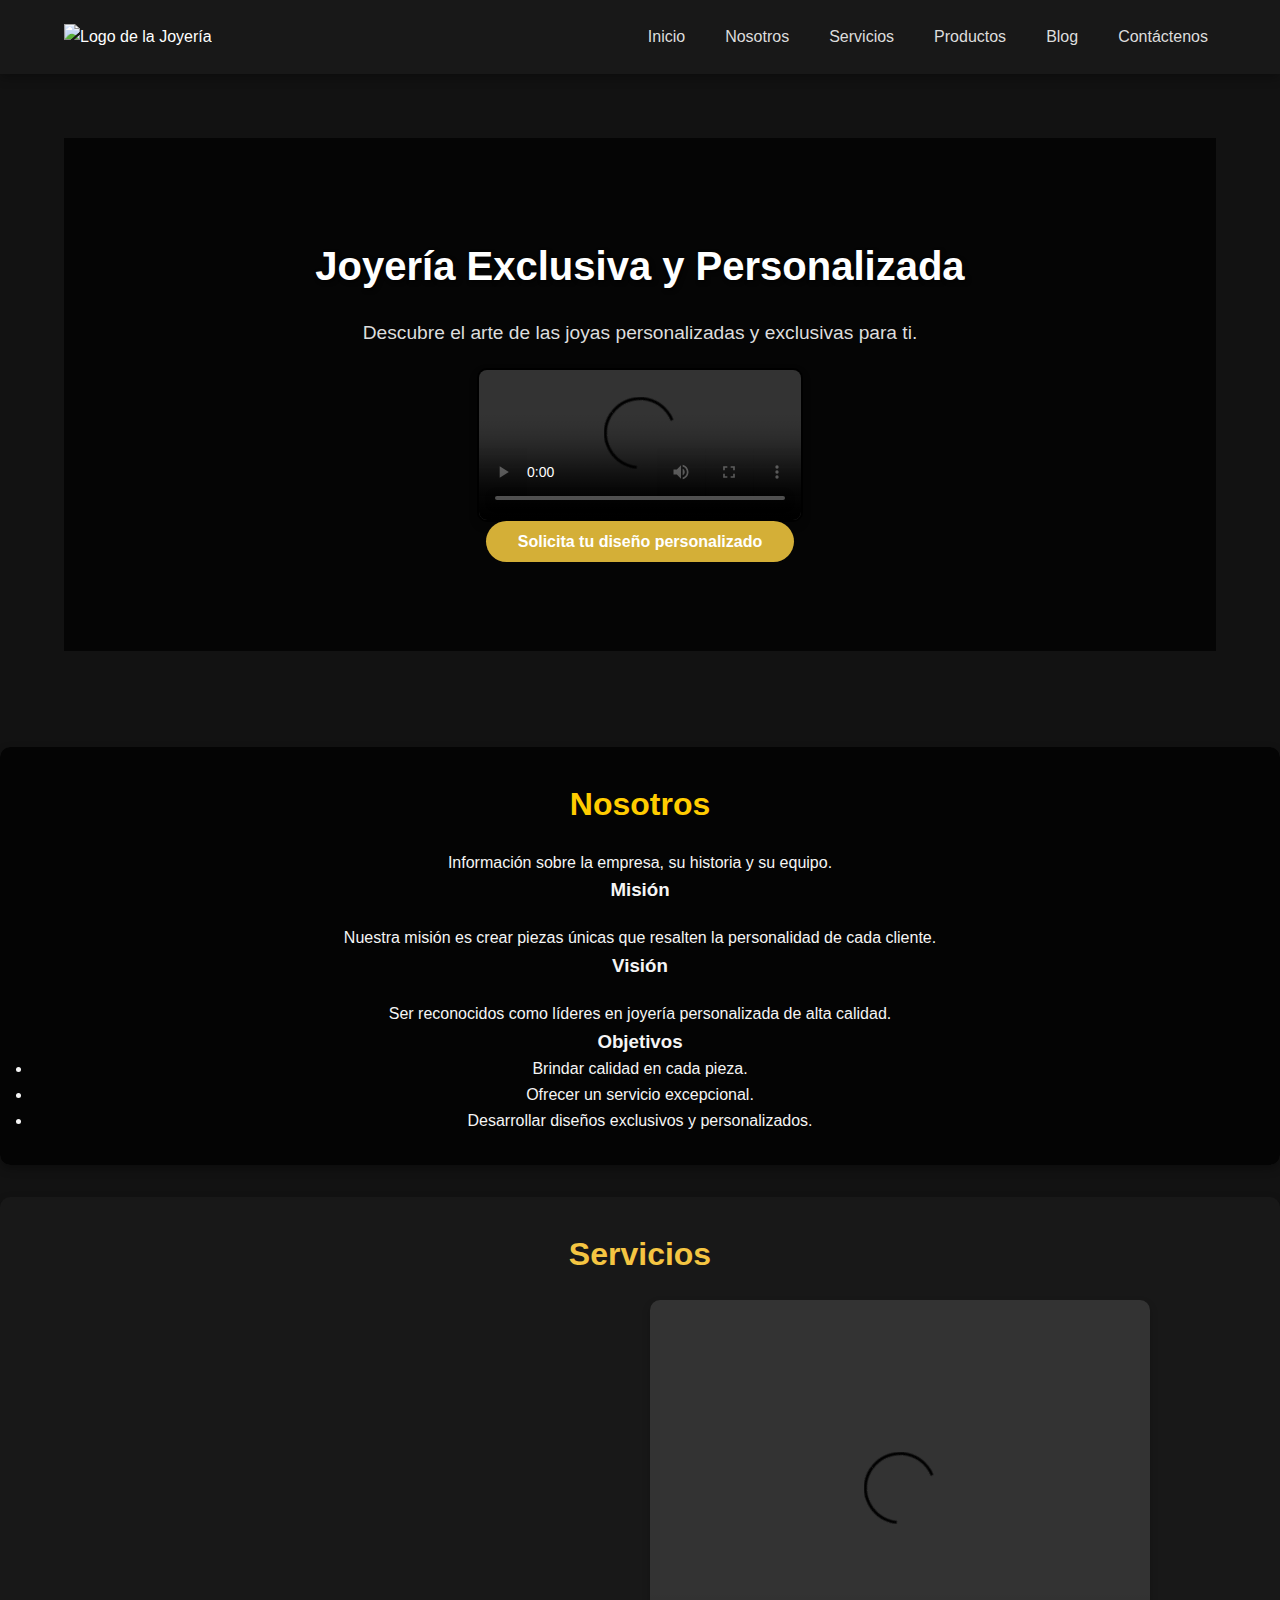
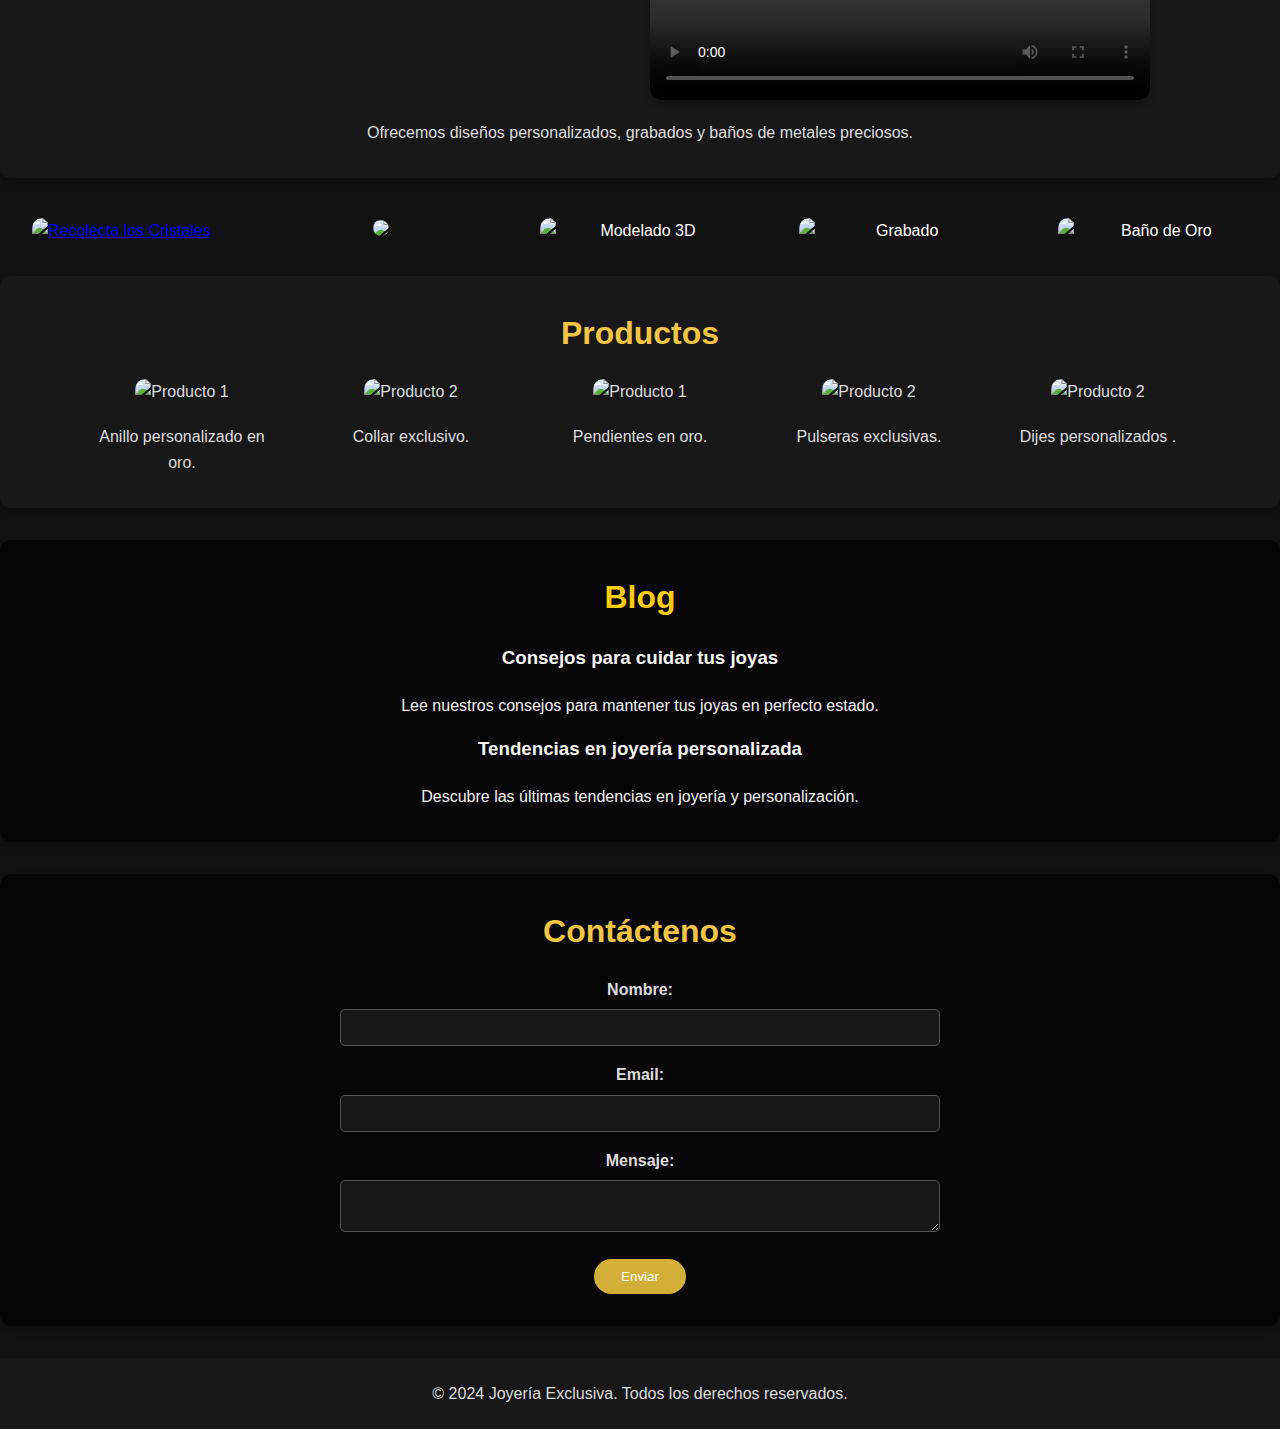
==== index.html @ bfaf9163 "Initial commit" ====
<!DOCTYPE html>
<html lang="es">
<head>
    <meta charset="UTF-8">
    <meta name="viewport" content="width=device-width, initial-scale=1.0">
    <title>Joyería Exclusiva</title>
    <link rel="stylesheet" href="styles.css">
</head>
<body>
    <!-- Encabezado -->
    <header>
        <div class="logo">
            <img src="/img/R1.png" alt="Logo de la Joyería">
        </div>
        <!-- Menú de Navegación -->
        <nav>
            <ul>
                <li><a href="#inicio">Inicio</a></li>
                <li><a href="#nosotros">Nosotros</a></li>
                <li><a href="#servicios">Servicios</a></li>
                <li><a href="#productos">Productos</a></li>
                <li><a href="#blog">Blog</a></li>
                <li><a href="#contacto">Contáctenos</a></li>
            </ul>
        </nav>
    </header>

    <!-- Página de Inicio -->
    <section id="inicio">
        <div class="hero">
            <h1>Joyería Exclusiva y Personalizada</h1>
            <p>Descubre el arte de las joyas personalizadas y exclusivas para ti.</p>
            <style>
                body {
                    font-family: Arial, sans-serif;
                    text-align: center;
                    background-color: #000000;
                    margin: 0;
                    padding: 20px;
                }
                video {
                    width: 30%;
                    max-width: 800px;
                    border: 2px solid #000000;
                    border-radius: 10px;
                    box-shadow: 0 4px 8px rgba(0, 0, 0, 0.2);
                }
            </style>
            <video controls>
                <source src="/img/Black_Podcast_Preview.mp4" type="video/mp4">
                Tu navegador no soporta la reproducción de videos.
            </video></br>
            <!-- CTA o Llamado a la Acción -->
            <a href="#contacto" class="cta">Solicita tu diseño personalizado</a>
        </div>
    </section>

    <!-- Información General (Nosotros) -->
    <section id="nosotros">
        <h2>Nosotros</h2>
        <p>Información sobre la empresa, su historia y su equipo.</p>
        <div class="contenido">
            <h3>Misión</h3>
            <p>Nuestra misión es crear piezas únicas que resalten la personalidad de cada cliente.</p>
            
            <h3>Visión</h3>
            <p>Ser reconocidos como líderes en joyería personalizada de alta calidad.</p>
            
            <h3>Objetivos</h3>
            <ul>
                <li>Brindar calidad en cada pieza.</li>
                <li>Ofrecer un servicio excepcional.</li>
                <li>Desarrollar diseños exclusivos y personalizados.</li>
            </ul>
        </div>
    </section>

<!-- Servicios -->
<section id="servicios">
    <h2>Servicios</h2>
    <div class="video-container">
        <!-- Video de Vimeo -->
        <iframe title="vimeo-player" 
            src="https://player.vimeo.com/video/1031356753?h=d0d7e50946" 
            allow="autoplay; encrypted-media"  
            allowfullscreen>
        </iframe>

        <!-- Video local -->
        <video controls>
            <source src="/img/Video de WhatsApp 2024-11-19 a las 09.58.17_f5b9a4ef.mp4" type="video/mp4">
            Tu navegador no soporta la reproducción de videos.
        </video>
    </div>
    <p>Ofrecemos diseños personalizados, grabados y baños de metales preciosos.</p>
</section>

<!-- Estilos CSS -->
<style>
    body {
        font-family: Arial, sans-serif;
        background-color: #121212;
        color: #fff;
        margin: 0;
        padding: 0;
    }

    #servicios {
        text-align: center;
        margin: 20px auto;
    }

    h2 {
        color: #f4c542;
        margin-bottom: 20px;
    }

    .video-container {
        display: flex;
        justify-content: center;
        gap: 20px;
        flex-wrap: wrap;
    }

    .video-container iframe,
    .video-container video {
        width: 500px; /* Aumenta el ancho */
        height: 400px; /* Ajusta el alto para mantener proporción 16:9 */
        border: none; /* Elimina cualquier contorno visible */
    }

    p {
        margin-top: 20px;
        font-size: 16px;
        color: #ddd;
    }
</style>

    
    

    <div class="servicios-galeria">
        <a href="https://scratch.mit.edu/projects/1095208709/embed" target="_blank">
            <img src="/img/Imagen de WhatsApp 2024-11-12 a las 06.55.33_06cfcbf4.jpg" alt="Recolecta los Cristales" class="servicio-imagen">
        </a>
        <a href="https://scratch.mit.edu/projects/1095208709/embed" target="_blank">
            <img src="/img/Articulos.jpg"Recolecta los Cristales" class="servicio-imagen">
        </a>
        <img src="/img/modelado3d.jpg" alt="Modelado 3D" class="servicio-imagen">
        <img src="/img/grabado.jpg" alt="Grabado" class="servicio-imagen">
        <img src="/img/baño_ror.jpg" alt="Baño de Oro" class="servicio-imagen">
    </div>
</section>


    </section>

    <!-- Productos -->
    <section id="productos">
        <h2>Productos</h2>
        <div class="productos">
            <div class="producto">
                <img src="/img/ANILLO.jpg" alt="Producto 1">
                <p>Anillo personalizado en oro.</p>
            </div>
            <div class="producto">
                <img src="/img/CADENA.png" alt="Producto 2">
                <p>Collar  exclusivo.</p>
            </div>
            <div class="producto">
                <img src="/img/ARETES.jpg" alt="Producto 1">
                <p>Pendientes  en oro.</p>
            </div>
            <div class="producto">
                <img src="/img/PULSERA.jpg" alt="Producto 2">
                <p>Pulseras exclusivas.</p>
            </div>
            <div class="producto">
                <img src="/img/DIJES.jpg" alt="Producto 2">
                <p>Dijes personalizados .</p>
            </div>
        </div>
    </section>

    <!-- Blog -->
    <section id="blog">
        <h2>Blog</h2>
        <div class="post">
            <h3>Consejos para cuidar tus joyas</h3>
            <p>Lee nuestros consejos para mantener tus joyas en perfecto estado.</p>
        </div>
        <div class="post">
            <h3>Tendencias en joyería personalizada</h3>
            <p>Descubre las últimas tendencias en joyería y personalización.</p>
        </div>
    </section>

<!-- Formulario de Contacto -->
<section id="contacto">
    <h2>Contáctenos</h2>
    <form id="contactoForm">
        <label for="nombre">Nombre:</label>
        <input type="text" id="nombre" name="nombre" required>

        <label for="email">Email:</label>
        <input type="email" id="email" name="email" required>

        <label for="mensaje">Mensaje:</label>
        <textarea id="mensaje" name="mensaje" required></textarea>

        <button type="submit">Enviar</button>
    </form>
</section>

<!-- Contenido de la página -->

<!-- Modal de Confirmación -->
<div id="modalConfirmacion" class="modal">
    <div class="modal-content">
        <span class="close" id="closeModal">&times;</span>
        <p>Gracias por contactarse con nosotros. Hemos recibido su mensaje y nos pondremos en contacto con usted en breve.</p>
    </div>
</div>

<!-- Script de JavaScript -->
<script src="script.js"></script>


    <!-- Pie de Página -->
    <footer>
        <p>&copy; 2024 Joyería Exclusiva. Todos los derechos reservados.</p>
    </footer>
</body>
</html>
---- styles.css ----
/* Reset y configuración inicial */
* {
    margin: 0;
    padding: 0;
    box-sizing: border-box;
}

body {
    font-family: 'Roboto', sans-serif;
    line-height: 1.6;
    color: #ddd;
    background-color: #131313;
}

/* Header y Logo */
header {
    display: flex;
    justify-content: space-between;
    align-items: center;
    background-color: #181818;
    padding: 1em 5%;
    box-shadow: 0 4px 10px rgba(0, 0, 0, 0.3);
}

.logo img {
    height: 60px;
}

/* Navegación */
nav ul {
    display: flex;
    list-style: none;
}

nav ul li {
    margin-left: 1.5em;
}

nav ul li a {
    color: #ddd;
    text-decoration: none;
    font-weight: 500;
    font-size: 1rem;
    transition: color 0.3s ease, transform 0.3s ease;
    padding: 0.5em;
    display: inline-block;
}

nav ul li a:hover {
    color: #D4AF37;
    transform: translateX(5px); /* Deslizamiento ligero hacia la derecha */
}

nav ul li a:active {
    color: #D4AF37;
    transform: scale(0.95); /* Ligera reducción en el tamaño al presionar */
}

/* Hero Section */
.hero {
    background: url('/img/R1.png') no-repeat center center/cover;
    color: #fff;
    text-align: center;
    padding: 6em 2em;
    background-blend-mode: overlay;
    background-color: rgba(0, 0, 0, 0.7);
}

.hero h1 {
    font-size: 2.5rem;
    margin-bottom: 0.5em;
    text-shadow: 2px 2px 4px rgba(0, 0, 0, 0.7);
}

.hero p {
    font-size: 1.2rem;
    margin-bottom: 1em;
}

.cta {
    background-color: #D4AF37;
    color: #fff;
    padding: 0.75em 2em;
    font-weight: 600;
    text-decoration: none;
    border-radius: 30px;
    transition: background-color 0.3s ease;
}

.cta:hover {
    background-color: #bfa133;
}

/* Secciones */
section {
    padding: 4em 5%;
}

#nosotros, #servicios, #productos, #blog, #contacto {
    background-color: #181818;
    color: #ddd;
    margin: 2em 0;
    border-radius: 10px;
    box-shadow: 0 4px 10px rgba(0, 0, 0, 0.3);
    padding: 2em;
}

h2 {
    color: #D4AF37;
    text-align: center;
    font-size: 2rem;
    margin-bottom: 1em;
}

/* Productos */
.productos {
    display: flex;
    gap: 2em;
    justify-content: center;
    flex-wrap: wrap;
}

.producto {
    text-align: center;
    width: 197px;
    color: #ddd;
}

.producto img {
    width: 100%;
    border-radius: 10px;
    transition: transform 0.3s ease;
}

.producto img:hover {
    transform: scale(1.05);
}

/* Servicios en cuadrícula */
.servicios-galeria {
    display: grid;
    grid-template-columns: repeat(auto-fit, minmax(200px, 1fr));
    gap: 1em;
    justify-items: center;
    padding-top: 20px;
}

.servicio-imagen {
    width: 100%;
    max-width: 200px;
    border-radius: 10px;
    transition: transform 0.3s ease;
}

.servicio-imagen:hover {
    transform: scale(1.05);
}

/* Blog */
#blog .post {
    margin-top: 1em;
}

/* Formulario */
#contacto form {
    max-width: 600px;
    margin: 0 auto;
}

form label {
    display: block;
    font-weight: bold;
    margin-top: 1em;
    color: #ddd;
}

form input, form textarea {
    width: 100%;
    padding: 0.75em;
    margin-top: 0.5em;
    border: 1px solid #555;
    border-radius: 5px;
    background-color: #181818;
    color: #ddd;
    transition: border-color 0.3s ease;
}

form input:focus, form textarea:focus {
    border-color: #D4AF37;
    outline: none;
}

button {
    margin-top: 1.5em;
    padding: 0.75em 2em;
    background-color: #D4AF37;
    color: #fff;
    border: none;
    border-radius: 30px;
    cursor: pointer;
    transition: background-color 0.3s ease;
}

button:hover {
    background-color: #bfa133;
}

/* Footer */
footer {
    text-align: center;
    padding: 1em;
    background-color: #181818;
    color: #fff;
    font-size: 0.9rem;
    margin-top: 2em;
}

footer p {
    margin: 0.5em 0;
}

a, button, .cta {
    font-family: 'Roboto', sans-serif;
}

/* Estilos para el Modal de Confirmación */
.modal {
    display: none; /* Oculto por defecto */
    position: fixed;
    z-index: 1000;
    left: 0;
    top: 0;
    width: 100%;
    height: 100%;
    background-color: rgba(0, 0, 0, 0.5);
}

.modal-content {
    background-color: #fff;
    color: #181818;
    margin: 15% auto;
    padding: 20px;
    width: 80%;
    max-width: 400px;
    border-radius: 8px;
    text-align: center;
}

.close {
    color: #aaa;
    float: right;
    font-size: 24px;
    font-weight: bold;
    cursor: pointer;
}

.close:hover,
.close:focus {
    color: #181818;
    text-decoration: none;
}
#contacto {
    background: url('/img/R1.png') no-repeat center center/cover;
    position: relative;
    color: #ddd;
    margin: 2em 0;
    border-radius: 10px;
    box-shadow: 0 4px 10px rgba(0, 0, 0, 0.3);
    padding: 2em;
    overflow: hidden;
}

/* Capa oscura sobre la imagen de fondo */
#contacto::before {
    content: '';
    position: absolute;
    top: 0;
    left: 0;
    width: 100%;
    height: 100%;
    background-color: rgba(0, 0, 0, 0.68); /* Ajusta la opacidad aquí */
    z-index: 1;
    border-radius: 10px;
}

/* Contenido en el frente */
#contacto h2, #contacto form {
    position: relative;
    z-index: 2; /* Asegura que el contenido esté por encima de la capa oscura */
}
/*------------------------------------------------*/
#nosotros {
    background: url('/img/mvpc_KKR_1107_diamond.jpg') no-repeat center center/cover;
    position: relative;
    color: #f5f5f5; /* Color blanco para mejor contraste */
    margin: 2em 0;
    border-radius: 10px;
    box-shadow: 0 4px 10px rgba(0, 0, 0, 0.3);
    padding: 2em;
    overflow: hidden;
}

/* Capa oscura sobre la imagen de fondo */
#nosotros::before {
    content: '';
    position: absolute;
    top: 0;
    left: 0;
    width: 100%;
    height: 100%;
    background-color: rgba(0, 0, 0, 0.75); /* Opacidad ajustada */
    z-index: 1;
    border-radius: 10px;
}

/* Contenido en el frente */
#nosotros h2,#nosotros h3, #nosotros p, #nosotros li, #nosotros span {
    position: relative;
    color: #f5f5f5; /* Blanco para mejor contraste */
    z-index: 2; /* Asegura que el contenido esté por encima de la capa oscura */
}

/* Estilo de encabezado */
#nosotros h2 {
    font-size: 2em;
    font-weight: bold;
    color: #ffcc00; /* Color dorado */
}



#blog {
    background: url('/img/news_ka_1127_debut.avif') no-repeat center center/cover;
    position: relative;
    color: #ddd;
    margin: 2em 0;
    border-radius: 10px;
    box-shadow: 0 4px 10px rgba(0, 0, 0, 0.3);
    padding: 2em;
    overflow: hidden;
}

/* Capa oscura sobre la imagen de fondo */
#blog::before {
    content: '';
    position: absolute;
    top: 0;
    left: 0;
    width: 100%;
    height: 100%;
    background-color: rgba(0, 0, 0, 0.68); /* Ajusta la opacidad aquí */
    z-index: 1;
    border-radius: 10px;
}

/* Contenido en el frente */
#blog h2,#blog h3, #blog p, #blog li, #blog span {
    position: relative;
    color: #f5f5f5; /* Blanco para mejor contraste */
    z-index: 2; /* Asegura que el contenido esté por encima de la capa oscura */
}
#blog h2 {
    font-size: 2em;
    font-weight: bold;
    color: #ffcc00; /* Color dorado */
}
#video-kahoot {
    text-align: center;
    margin: 50px auto;
    padding: 20px;
    background-color: #f5f5f500;
    border-radius: 10px;
    box-shadow: 0 4px 8px rgba(0, 0, 0, 0.2);
}

#video-kahoot h2 {
    font-size: 24px;
    color: #333;
    margin-bottom: 15px;
}

#video-kahoot video, 
#video-kahoot iframe {
    border: 3px solid #333;
    border-radius: 8px;
}
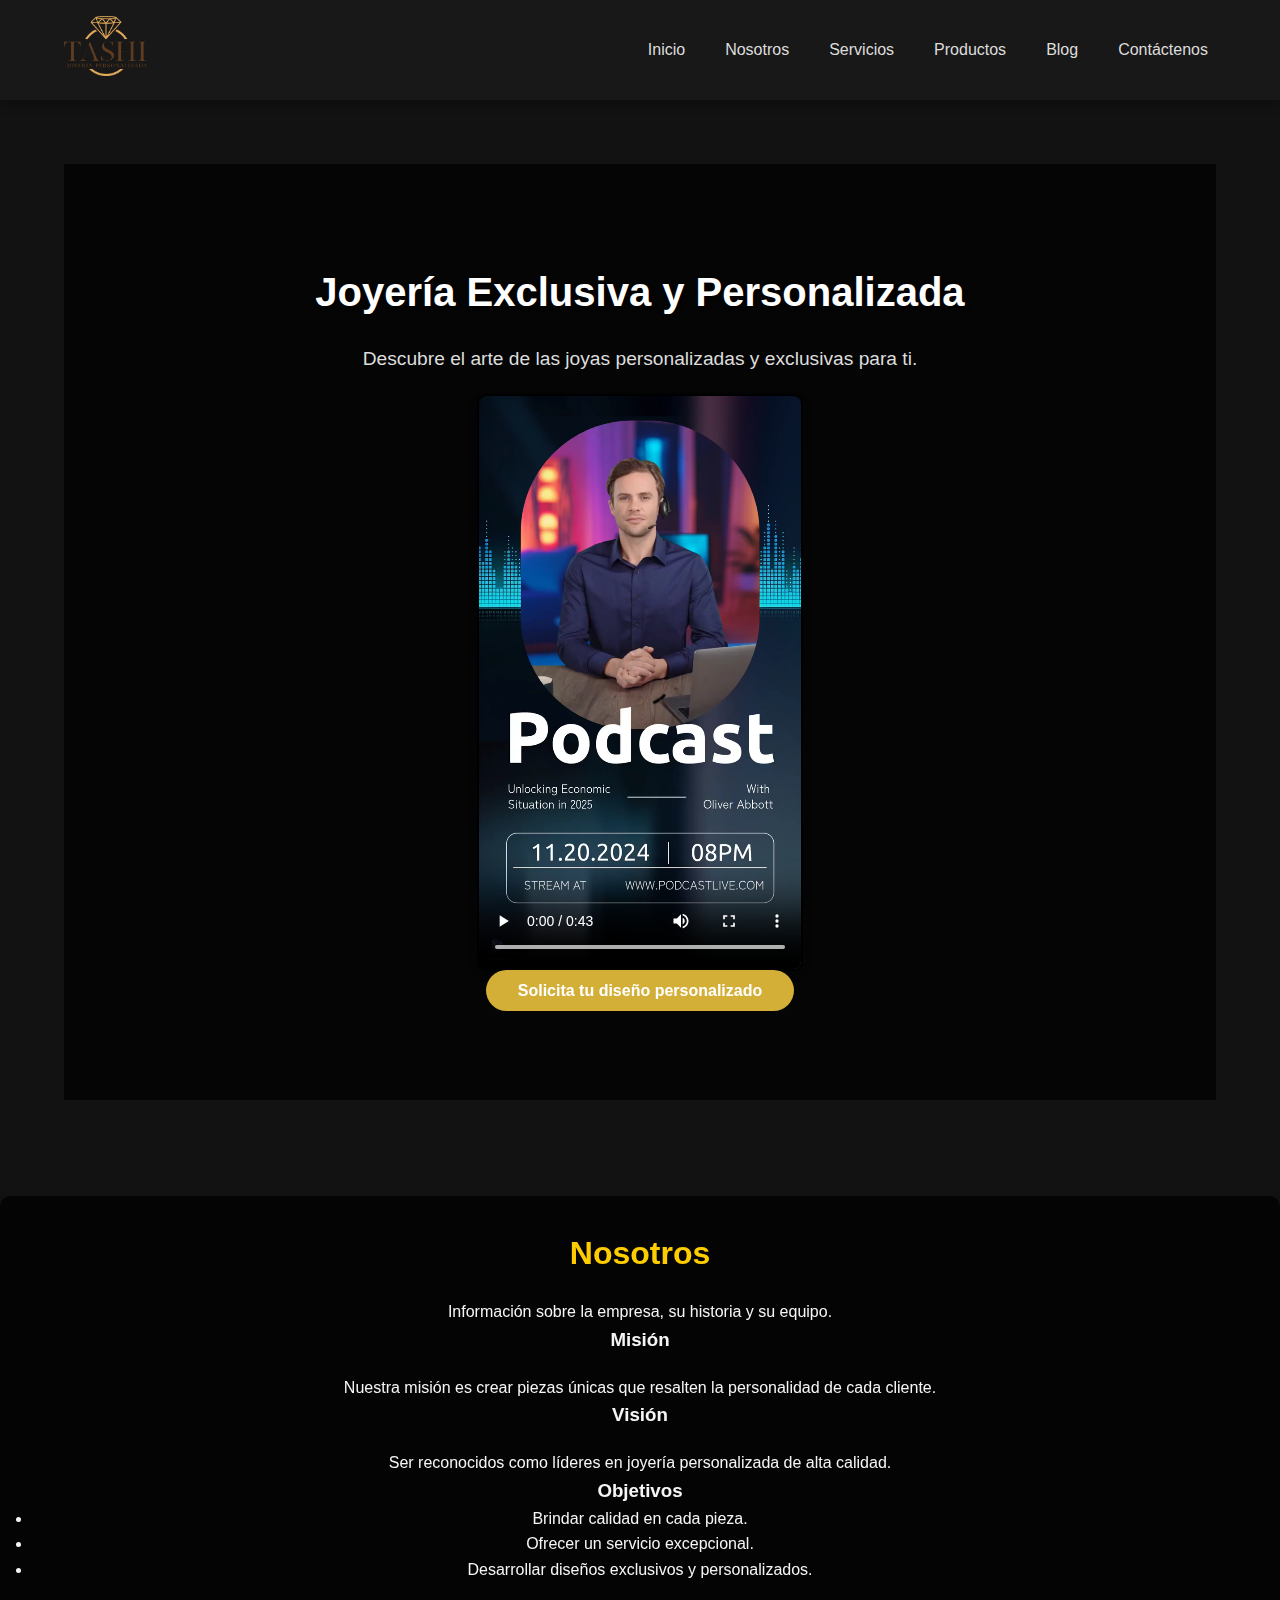
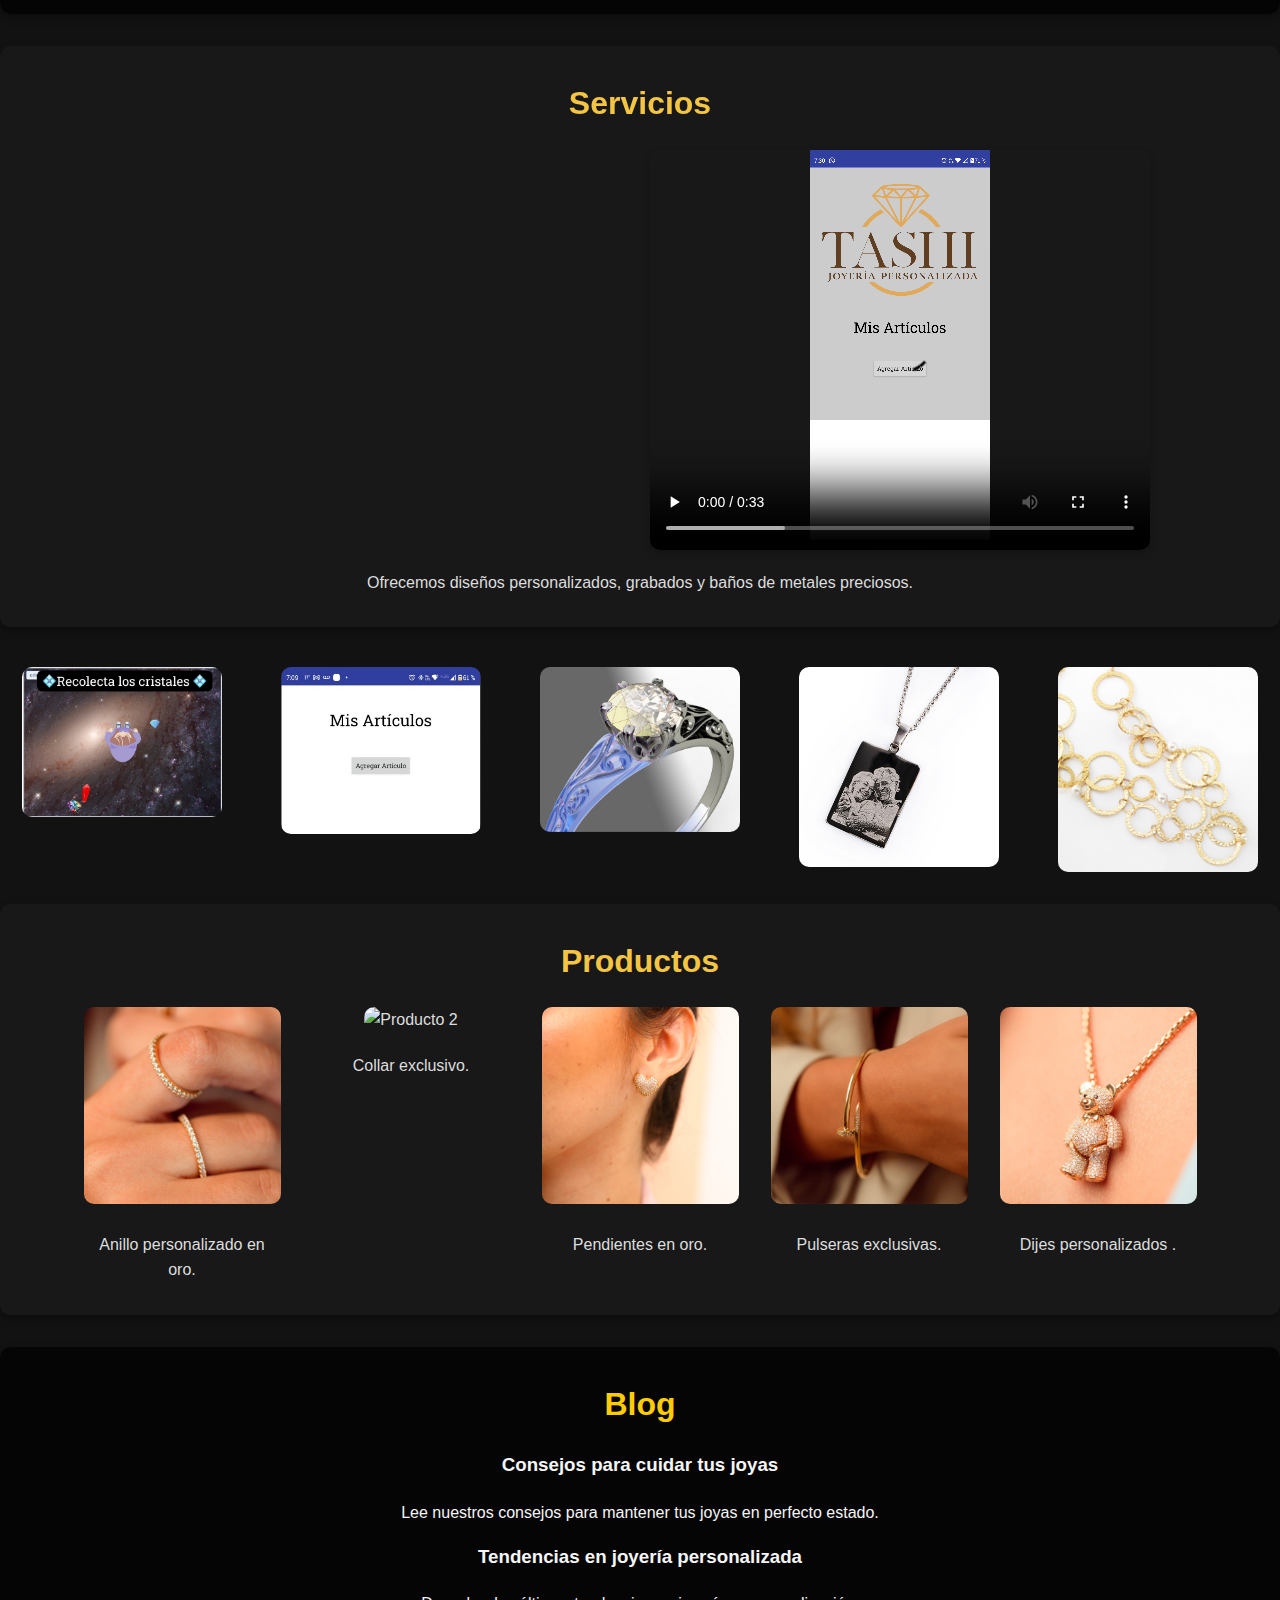
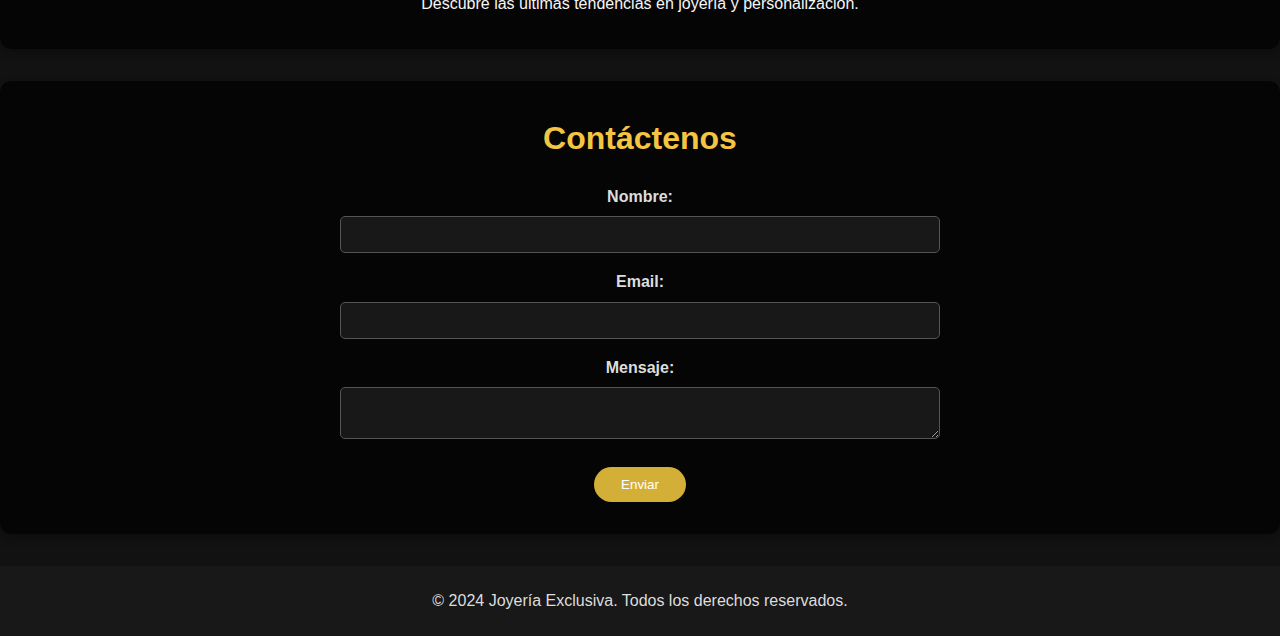
==== commit 96e169dc: "Update index.html" ====
--- a/index.html
+++ b/index.html
@@ -10,7 +10,7 @@
     <!-- Encabezado -->
     <header>
         <div class="logo">
-            <img src="/img/R1.png" alt="Logo de la Joyería">
+            <img src="/R1.png" alt="Logo de la Joyería">
         </div>
         <!-- Menú de Navegación -->
         <nav>
@@ -47,7 +47,7 @@
                 }
             </style>
             <video controls>
-                <source src="/img/Black_Podcast_Preview.mp4" type="video/mp4">
+                <source src="/Black_Podcast_Preview.mp4" type="video/mp4">
                 Tu navegador no soporta la reproducción de videos.
             </video></br>
             <!-- CTA o Llamado a la Acción -->
@@ -88,7 +88,7 @@
 
         <!-- Video local -->
         <video controls>
-            <source src="/img/Video de WhatsApp 2024-11-19 a las 09.58.17_f5b9a4ef.mp4" type="video/mp4">
+            <source src="/Video de WhatsApp 2024-11-19 a las 09.58.17_f5b9a4ef.mp4" type="video/mp4">
             Tu navegador no soporta la reproducción de videos.
         </video>
     </div>
@@ -141,14 +141,14 @@
 
     <div class="servicios-galeria">
         <a href="https://scratch.mit.edu/projects/1095208709/embed" target="_blank">
-            <img src="/img/Imagen de WhatsApp 2024-11-12 a las 06.55.33_06cfcbf4.jpg" alt="Recolecta los Cristales" class="servicio-imagen">
+            <img src="/Imagen de WhatsApp 2024-11-12 a las 06.55.33_06cfcbf4.jpg" alt="Recolecta los Cristales" class="servicio-imagen">
         </a>
         <a href="https://scratch.mit.edu/projects/1095208709/embed" target="_blank">
-            <img src="/img/Articulos.jpg"Recolecta los Cristales" class="servicio-imagen">
+            <img src="/Articulos.jpg"Recolecta los Cristales" class="servicio-imagen">
         </a>
-        <img src="/img/modelado3d.jpg" alt="Modelado 3D" class="servicio-imagen">
-        <img src="/img/grabado.jpg" alt="Grabado" class="servicio-imagen">
-        <img src="/img/baño_ror.jpg" alt="Baño de Oro" class="servicio-imagen">
+        <img src="/modelado3d.jpg" alt="Modelado 3D" class="servicio-imagen">
+        <img src="/grabado.jpg" alt="Grabado" class="servicio-imagen">
+        <img src="/baño_ror.jpg" alt="Baño de Oro" class="servicio-imagen">
     </div>
 </section>
 
@@ -160,7 +160,7 @@
         <h2>Productos</h2>
         <div class="productos">
             <div class="producto">
-                <img src="/img/ANILLO.jpg" alt="Producto 1">
+                <img src="/ANILLO.jpg" alt="Producto 1">
                 <p>Anillo personalizado en oro.</p>
             </div>
             <div class="producto">
@@ -168,15 +168,15 @@
                 <p>Collar  exclusivo.</p>
             </div>
             <div class="producto">
-                <img src="/img/ARETES.jpg" alt="Producto 1">
+                <img src="/ARETES.jpg" alt="Producto 1">
                 <p>Pendientes  en oro.</p>
             </div>
             <div class="producto">
-                <img src="/img/PULSERA.jpg" alt="Producto 2">
+                <img src="/PULSERA.jpg" alt="Producto 2">
                 <p>Pulseras exclusivas.</p>
             </div>
             <div class="producto">
-                <img src="/img/DIJES.jpg" alt="Producto 2">
+                <img src="/DIJES.jpg" alt="Producto 2">
                 <p>Dijes personalizados .</p>
             </div>
         </div>
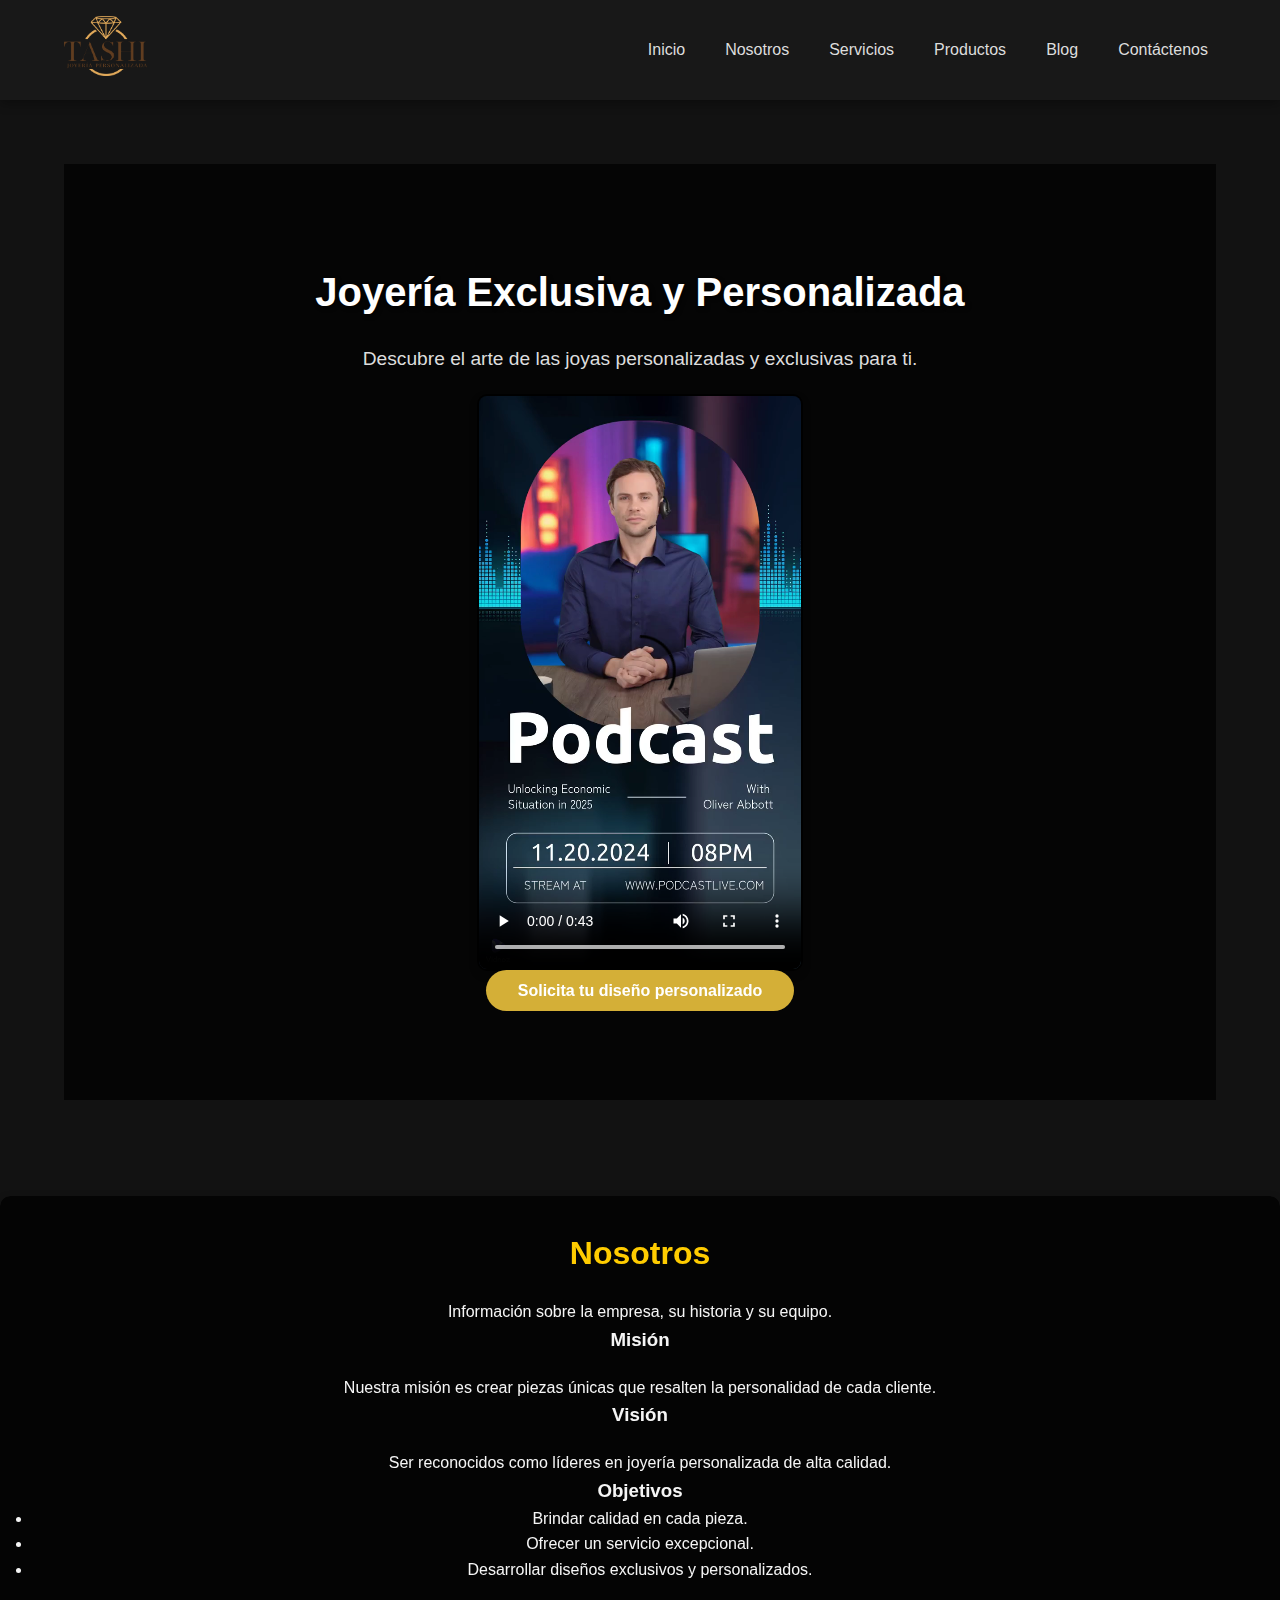
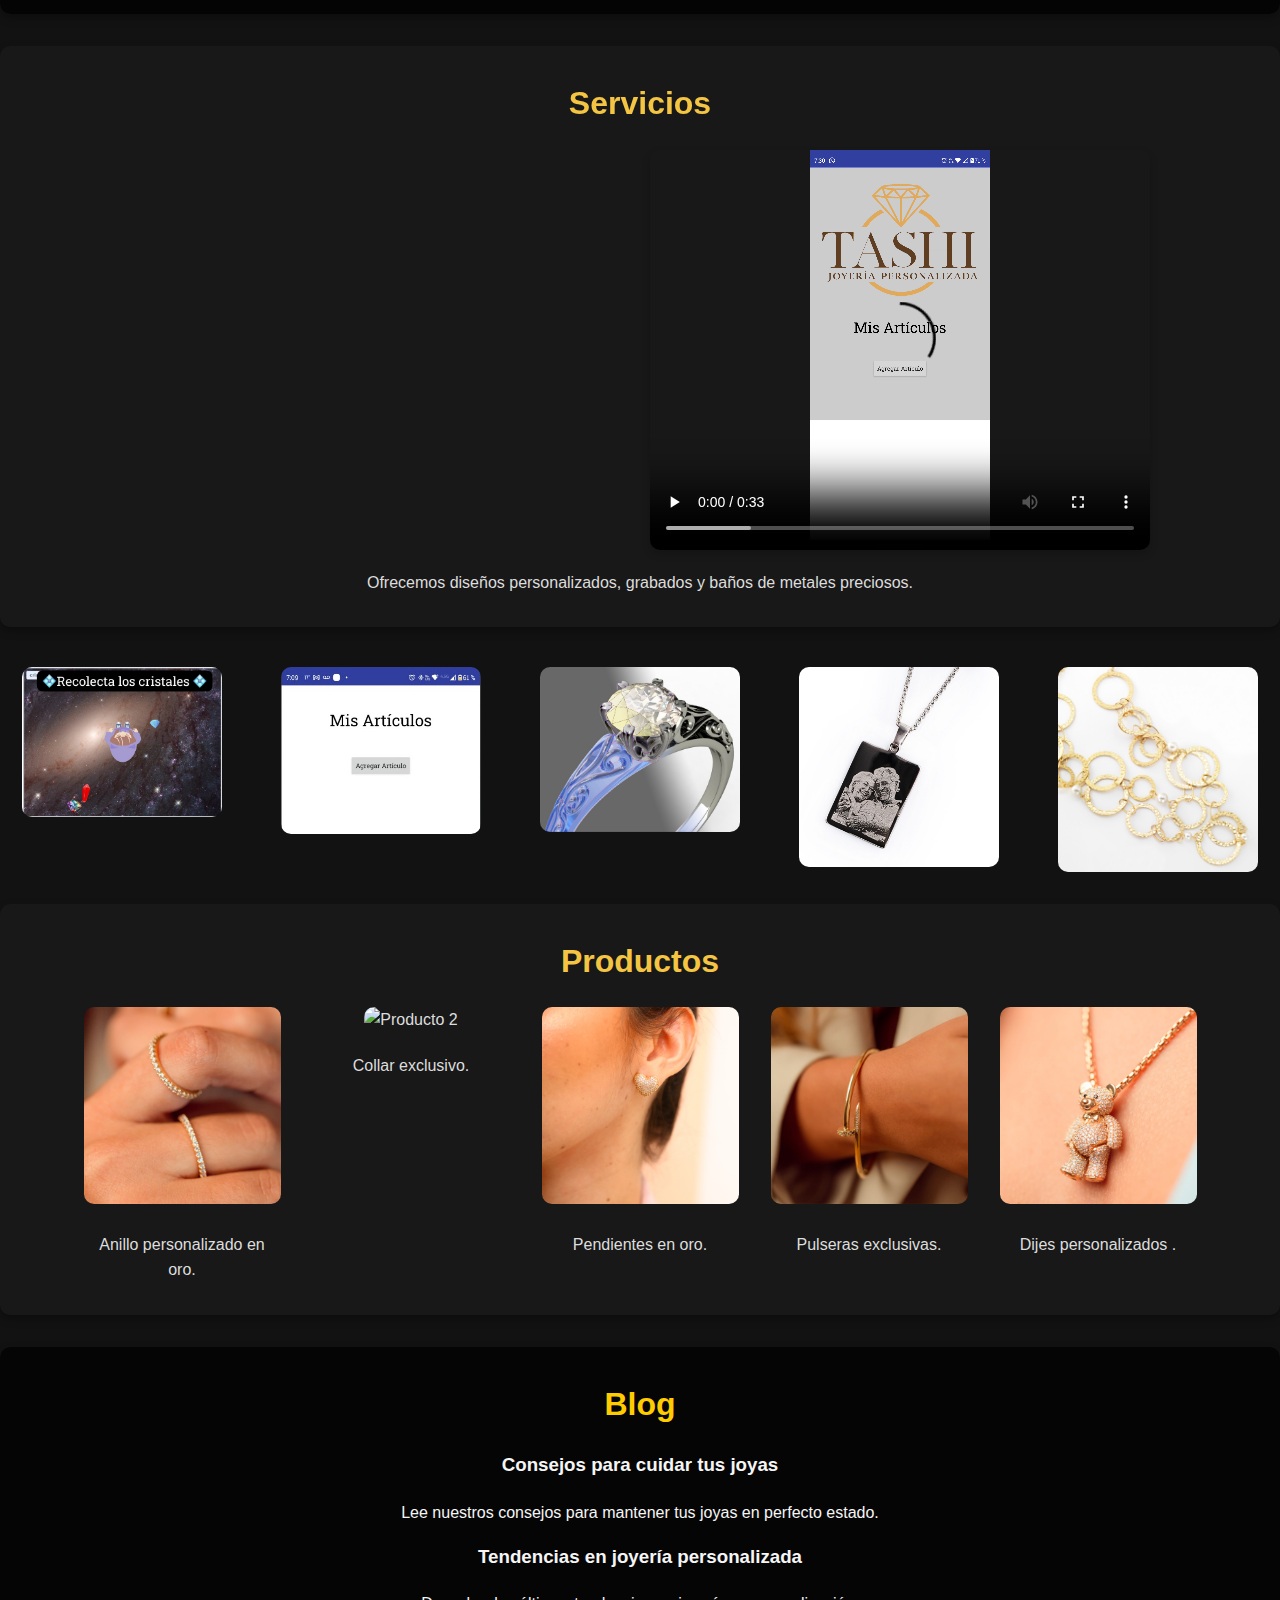
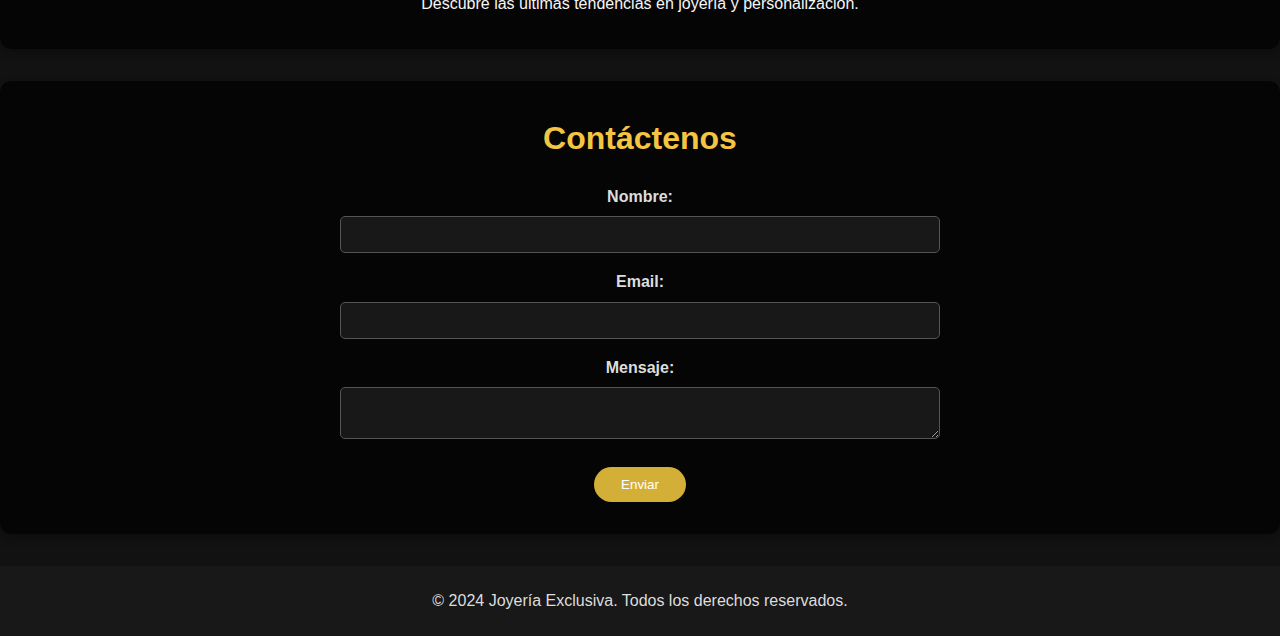
==== commit f87577c9: "Update index.html" ====
--- a/index.html
+++ b/index.html
@@ -10,7 +10,7 @@
     <!-- Encabezado -->
     <header>
         <div class="logo">
-            <img src="/R1.png" alt="Logo de la Joyería">
+            <img src="R1.png" alt="Logo de la Joyería">
         </div>
         <!-- Menú de Navegación -->
         <nav>
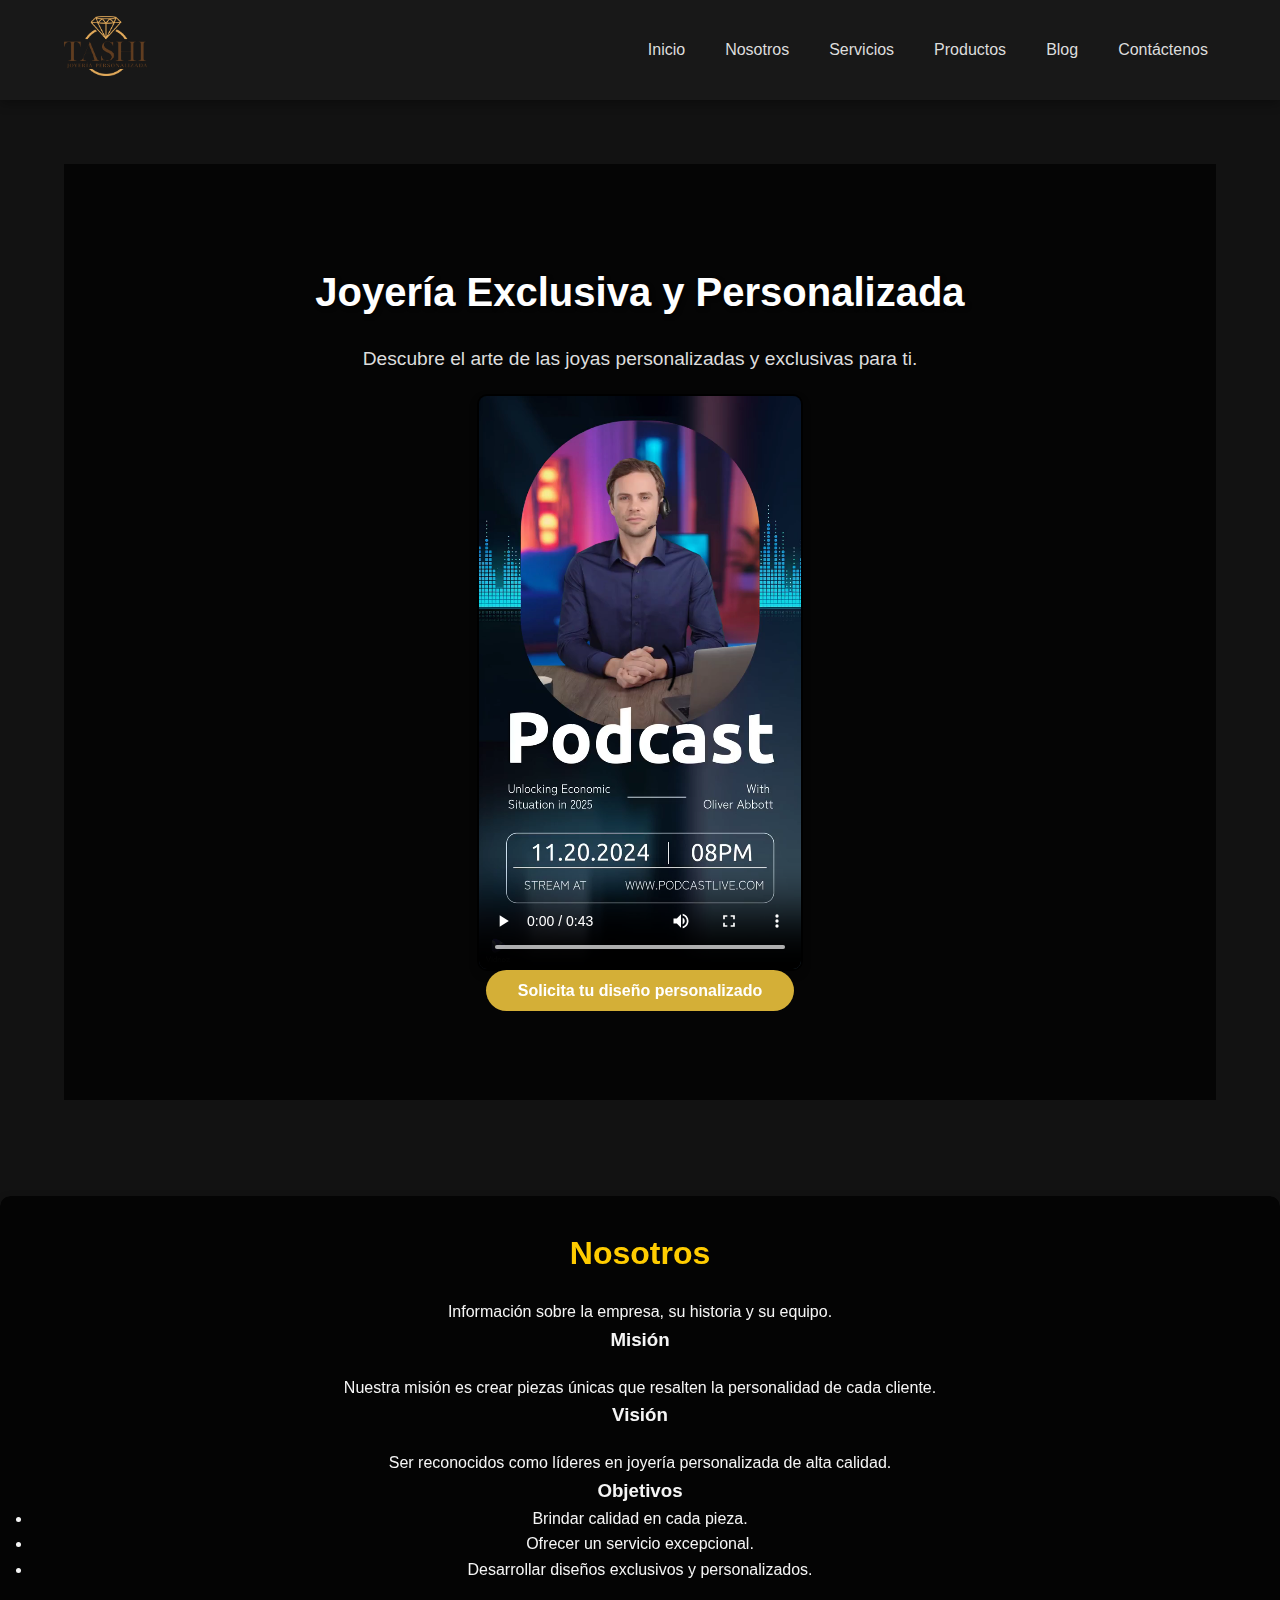
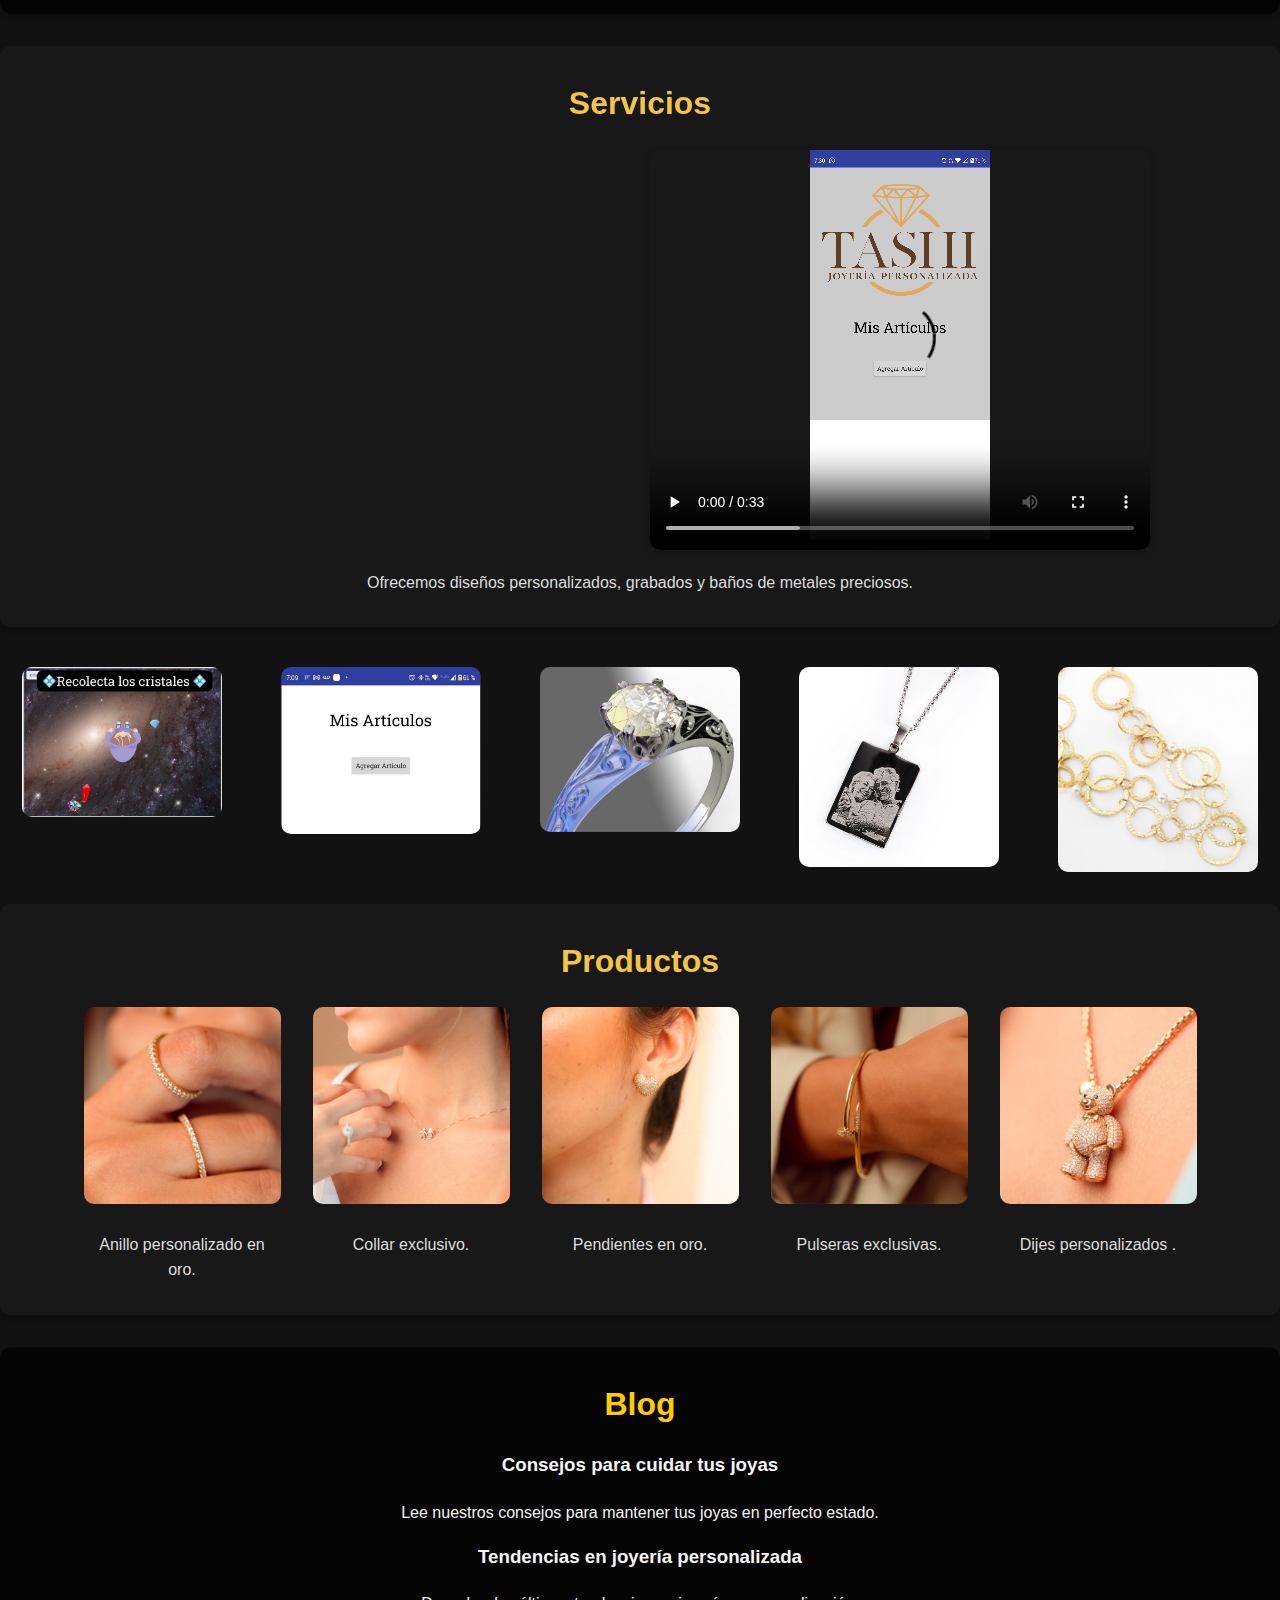
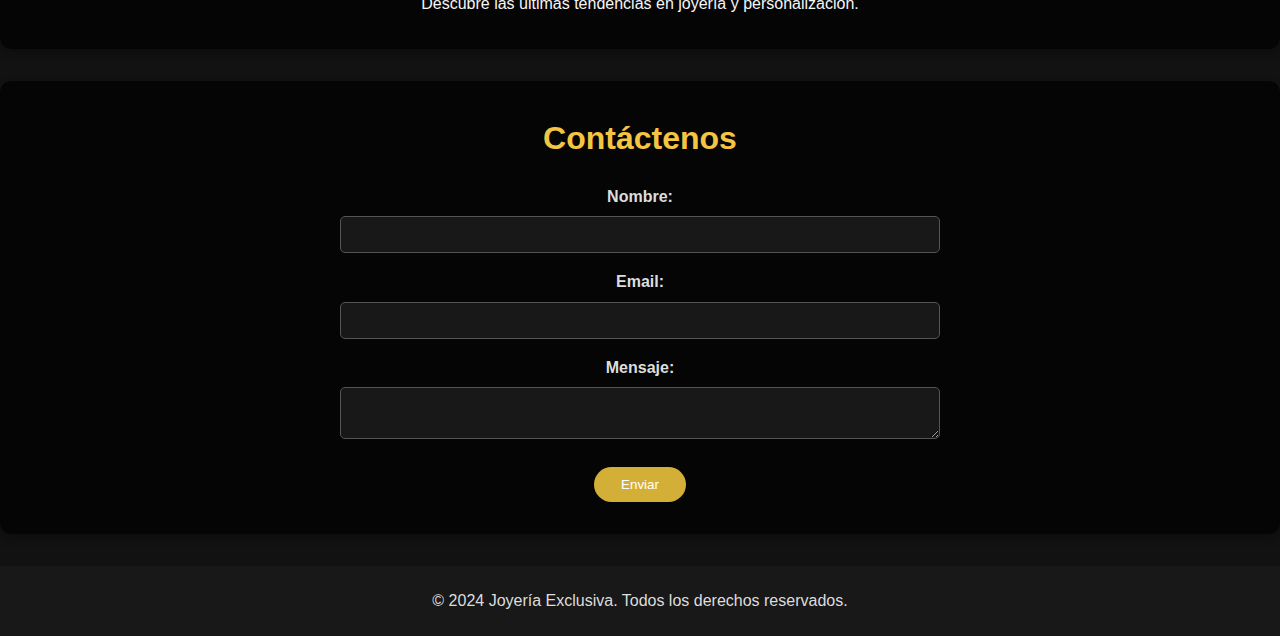
==== commit 700a4bfc: "Add files via upload" ====
--- a/index.html
+++ b/index.html
@@ -10,7 +10,7 @@
     <!-- Encabezado -->
     <header>
         <div class="logo">
-            <img src="R1.png" alt="Logo de la Joyería">
+            <img src="/R1.png" alt="Logo de la Joyería">
         </div>
         <!-- Menú de Navegación -->
         <nav>
@@ -164,7 +164,7 @@
                 <p>Anillo personalizado en oro.</p>
             </div>
             <div class="producto">
-                <img src="/img/CADENA.png" alt="Producto 2">
+                <img src="/CADENA.png" alt="Producto 2">
                 <p>Collar  exclusivo.</p>
             </div>
             <div class="producto">
